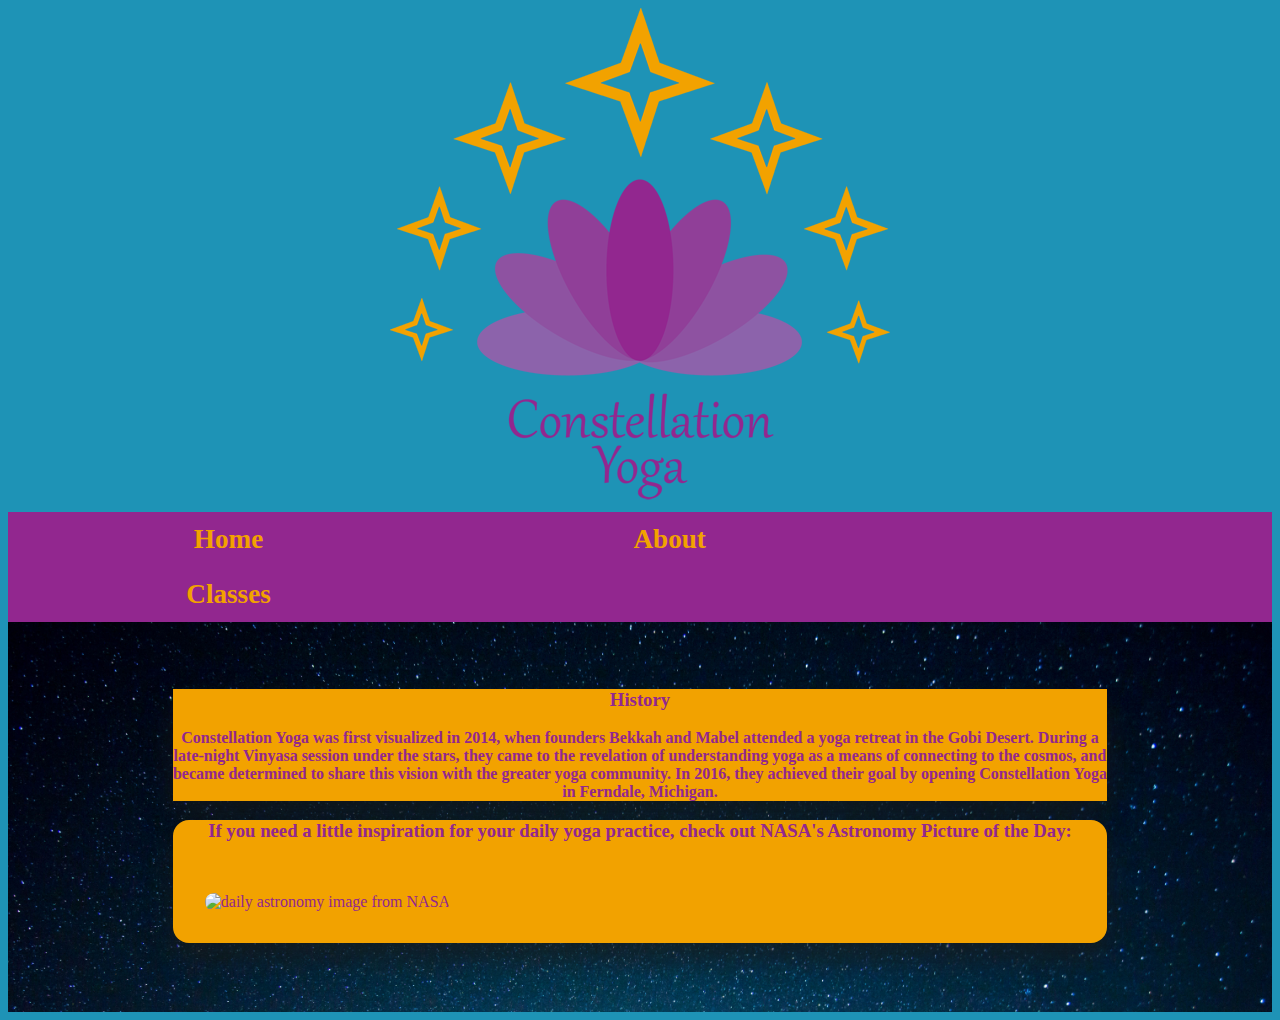
==== about.html @ 90532af6 "fixed formatting issues" ====
<!DOCTYPE html>
<html lang="en">

<head>
	<title>Constellation Yoga</title>
	<link rel="stylesheet" href="https://cdn.jsdelivr.net/npm/bootstrap@4.5.3/dist/css/bootstrap.min.css" integrity="sha384-TX8t27EcRE3e/ihU7zmQxVncDAy5uIKz4rEkgIXeMed4M0jlfIDPvg6uqKI2xXr2" crossorigin="anonymous"/>
	<link href="style.css" rel="stylesheet"/> 
	<link rel="icon" href="constellationicon.jpg"/>
</head>

<body>
	<div class="container logo my-3">
		<img src="constellationlogo.png" class="img-fluid"/>
	</div>
	

	<div class="navbar nav-custom">
		<a href="index.html">Home</a>
		<a href="about.html">About</a>
		<a href="classes.html">Classes</a>
	</div>
	
	<div class="maincontent">
		<div class="card my-5 nasacard">
			<div class="card-body nasatext m-3">
				<h3 class="bold">History</h3>
				<p class="mx-5">Constellation Yoga was first visualized in 2014, when founders Bekkah and Mabel attended a yoga retreat in the Gobi Desert. During a late-night Vinyasa session under the stars, they came to the revelation of understanding yoga as a means of connecting to the cosmos, and became determined to share this vision with the greater yoga community. In 2016, they achieved their goal by opening Constellation Yoga in Ferndale, Michigan.</p>
			</div>
		</div>
			

		<div class="card my-5 nasacard">
			<h3 class="nasaheading mx-5 mb-0"> If you need a little inspiration for your daily yoga practice, check out NASA's Astronomy Picture of the Day:</h3>
			<img src="" id="picture" class="card-img-top nasapic" alt="daily astronomy image from NASA"/>
			<div class="card-body nasatext mx-5">
				<h4 id="title" class="nasasubheading"></h4>
				<p id="date"></p>
			</div>
		</div>
	</div class="maincontent">

	<script type="text/javascript" src="config.js"></script>
	<script src="app.js"></script>
	<script src="https://code.jquery.com/jquery-3.5.1.slim.min.js" integrity="sha384-DfXdz2htPH0lsSSs5nCTpuj/zy4C+OGpamoFVy38MVBnE+IbbVYUew+OrCXaRkfj" crossorigin="anonymous"></script>
	<script src="https://cdn.jsdelivr.net/npm/bootstrap@4.5.3/dist/js/bootstrap.bundle.min.js" integrity="sha384-ho+j7jyWK8fNQe+A12Hb8AhRq26LrZ/JpcUGGOn+Y7RsweNrtN/tE3MoK7ZeZDyx" crossorigin="anonymous"></script>

</body>

</html>
---- style.css ----
body {
	background-color: #1e93b6;
	color: #92278f;
}

.logo {
	text-align: center;
	margin: auto;
	padding: auto;
}

.maincontent {
	background-image: url("skybackground.jpg");
	background-size: cover;
	background-repeat: no-repeat;
	padding: 3em;
}

p {
	font-weight: bold;
}

.navbar {
	background-color: #92278f;
	color: #f2a200;
	width: 100%;
	overflow: auto;
	padding: 0px;
}

.navbar a {
	float: left;
	width: 33%;
	padding:12px;
	text-align: center;
	font-size: 1.7rem;
	transition: background-color 0.2s;
	color: #f2a200;
	text-decoration: none;
	font-weight: bold;
}

.navbar a:hover {
	background-color: #f2a200;
	color: #92278f;
}

.nav-link {
	font-size: 30px;
}

.mainpic {
	border-radius: 5em;
	padding: 0, 2em;
	text-align: center;
	margin: 0;
}

.nasacard {
	margin: auto;
	width: 80%;
	border-radius: 1em;
	box-shadow: 0 16px 30px 0 rgba(24, 24, 24, 0.7);
	background-color: #f2a200;
}

.nasapic {
	padding: 2em;
	text-align: center;
	border-radius: 50px;
}

.nasatext {
	text-align: center;
	background-color: #f2a200;
	align-items: center;
	
}

.nasaheading {
	text-align: center;
	font-weight: bold;
	margin-top: 1em;
}

.nasasubheading {
	text-align: center;
	font-weight: bold;
}

.bold {
	font-weight: bold;
}



@media screen and (max-width: 700px) {
  .navbar a {
    float: none;
    display: block;
    width: 100%;
    text-align: center;
  }
}
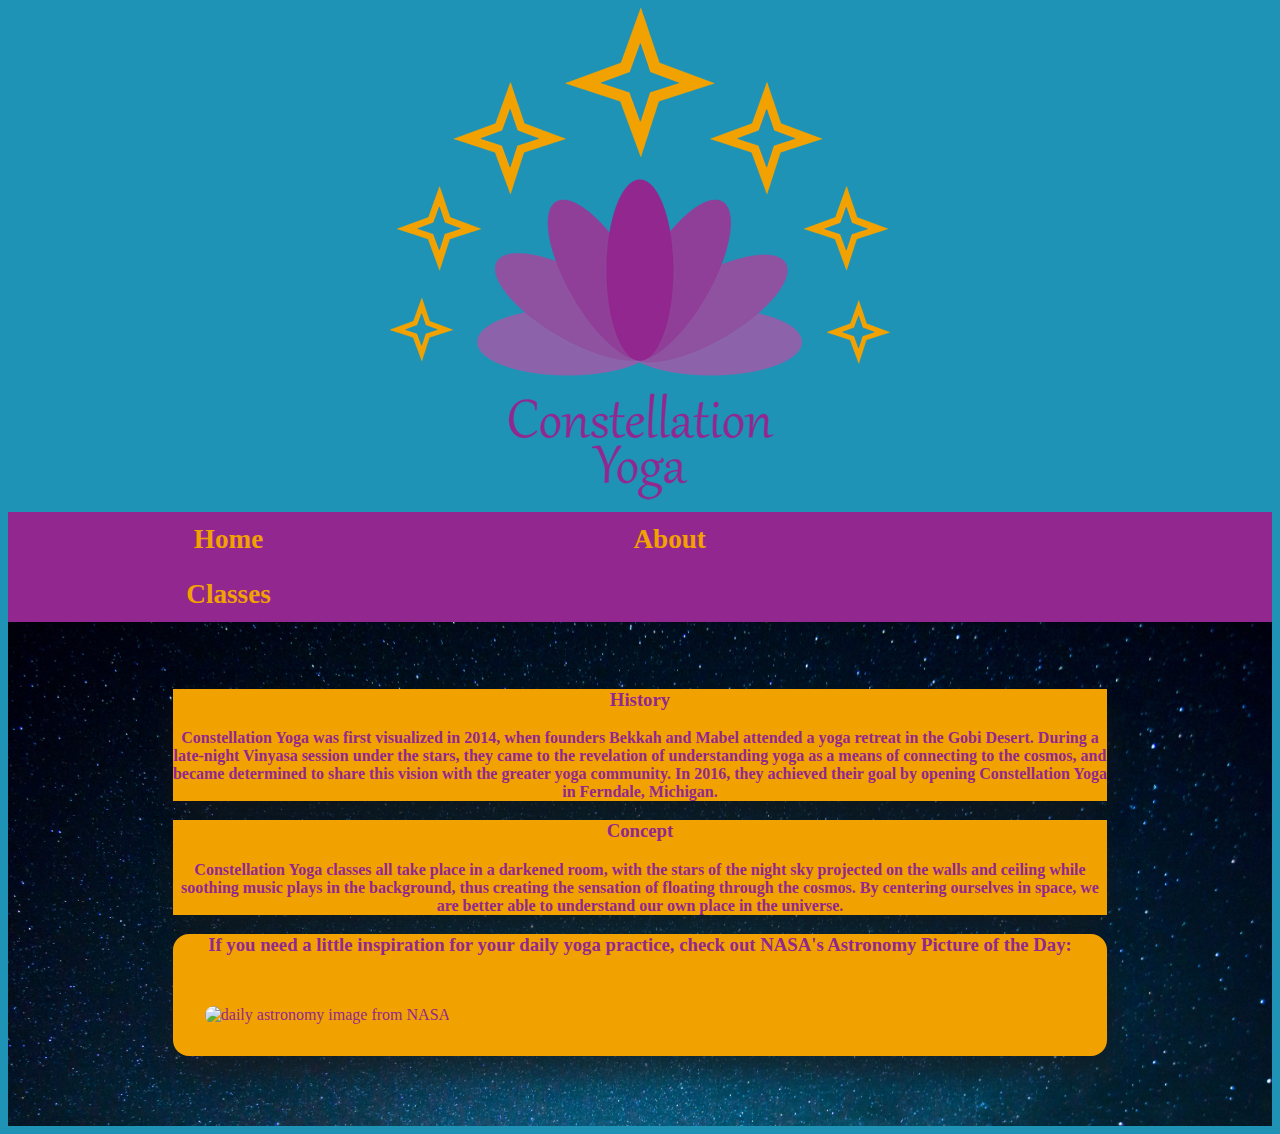
==== commit 36262612: "added more content to about page" ====
--- a/about.html
+++ b/about.html
@@ -21,6 +21,8 @@
 	</div>
 	
 	<div class="maincontent">
+		
+	
 		<div class="card my-5 nasacard">
 			<div class="card-body nasatext m-3">
 				<h3 class="bold">History</h3>
@@ -28,6 +30,13 @@
 			</div>
 		</div>
 			
+		<div class="card my-5 nasacard">
+			<div class="card-body nasatext m-3">
+				<h3 class="bold">Concept</h3>
+				<p class="mx-5">Constellation Yoga classes all take place in a darkened room, with the stars of the night sky projected on the walls and ceiling while soothing music plays in the background, thus creating the sensation of floating through the cosmos. By centering ourselves in space, we are better able to understand our own place in the universe. </p>
+			</div>
+		</div>
+
 
 		<div class="card my-5 nasacard">
 			<h3 class="nasaheading mx-5 mb-0"> If you need a little inspiration for your daily yoga practice, check out NASA's Astronomy Picture of the Day:</h3>
@@ -37,6 +46,7 @@
 				<p id="date"></p>
 			</div>
 		</div>
+		
 	</div class="maincontent">
 
 	<script type="text/javascript" src="config.js"></script>
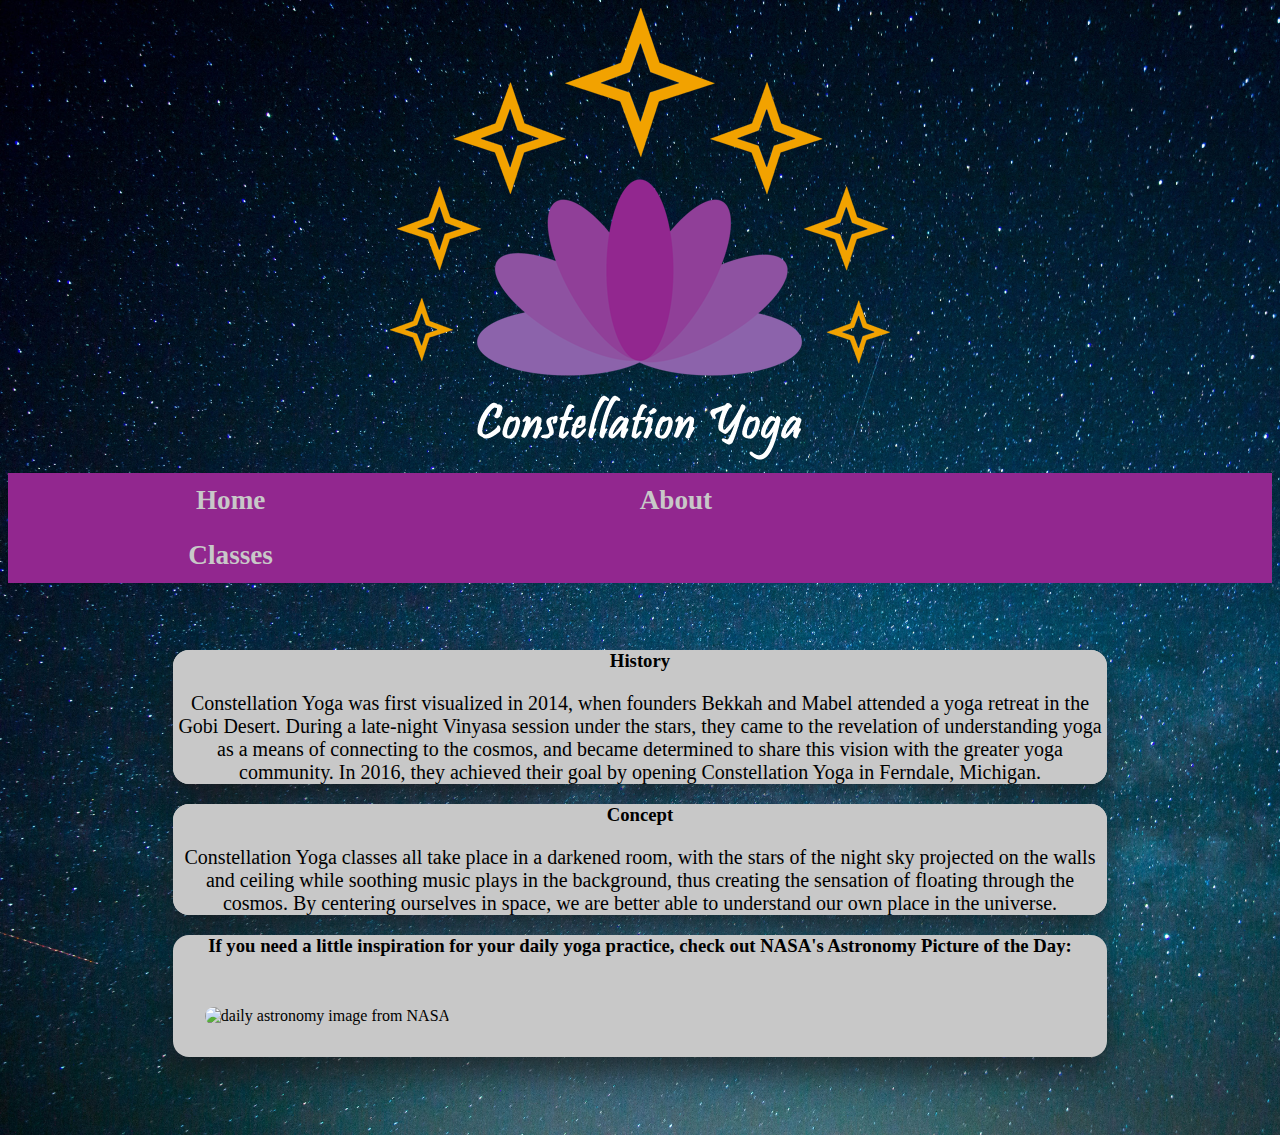
==== commit c18aca8f: "changed spacing on card" ====
--- a/about.html
+++ b/about.html
@@ -41,7 +41,7 @@
 		<div class="card my-5 nasacard">
 			<h3 class="nasaheading mx-5 mb-0"> If you need a little inspiration for your daily yoga practice, check out NASA's Astronomy Picture of the Day:</h3>
 			<img src="" id="picture" class="card-img-top nasapic" alt="daily astronomy image from NASA"/>
-			<div class="card-body nasatext mx-5">
+			<div class="card-body nasatext mx-5 my-3">
 				<h4 id="title" class="nasasubheading"></h4>
 				<p id="date"></p>
 			</div>
--- a/style.css
+++ b/style.css
@@ -1,6 +1,13 @@
+html {
+	min-height: 100%;	
+}
+
 body {
-	background-color: #1e93b6;
-	color: #92278f;
+	background-color: black;
+	color: #000;
+		background-image: url("skybackground.jpg");
+	background-size: cover;
+	background-repeat: no-repeat;
 }
 
 .logo {
@@ -10,19 +17,18 @@
 }
 
 .maincontent {
-	background-image: url("skybackground.jpg");
-	background-size: cover;
-	background-repeat: no-repeat;
+
 	padding: 3em;
 }
 
 p {
-	font-weight: bold;
+	font-size: 20px;
+
 }
 
 .navbar {
 	background-color: #92278f;
-	color: #f2a200;
+	color: #C8C8C8;
 	width: 100%;
 	overflow: auto;
 	padding: 0px;
@@ -30,18 +36,18 @@
 
 .navbar a {
 	float: left;
-	width: 33%;
+	width: 33.33%;
 	padding:12px;
 	text-align: center;
 	font-size: 1.7rem;
 	transition: background-color 0.2s;
-	color: #f2a200;
+	color: #C8C8C8;
 	text-decoration: none;
 	font-weight: bold;
 }
 
 .navbar a:hover {
-	background-color: #f2a200;
+	background-color: #C8C8C8;
 	color: #92278f;
 }
 
@@ -50,10 +56,12 @@
 }
 
 .mainpic {
-	border-radius: 5em;
-	padding: 0, 2em;
+
+	padding: 2em;
 	text-align: center;
 	margin: 0;
+	text-align: center;
+	border-radius: 50px;
 }
 
 .nasacard {
@@ -61,7 +69,7 @@
 	width: 80%;
 	border-radius: 1em;
 	box-shadow: 0 16px 30px 0 rgba(24, 24, 24, 0.7);
-	background-color: #f2a200;
+	background-color: #C8C8C8;
 }
 
 .nasapic {
@@ -72,8 +80,9 @@
 
 .nasatext {
 	text-align: center;
-	background-color: #f2a200;
+	background-color: #C8C8C8;
 	align-items: center;
+	border-radius: 1em;
 	
 }
 
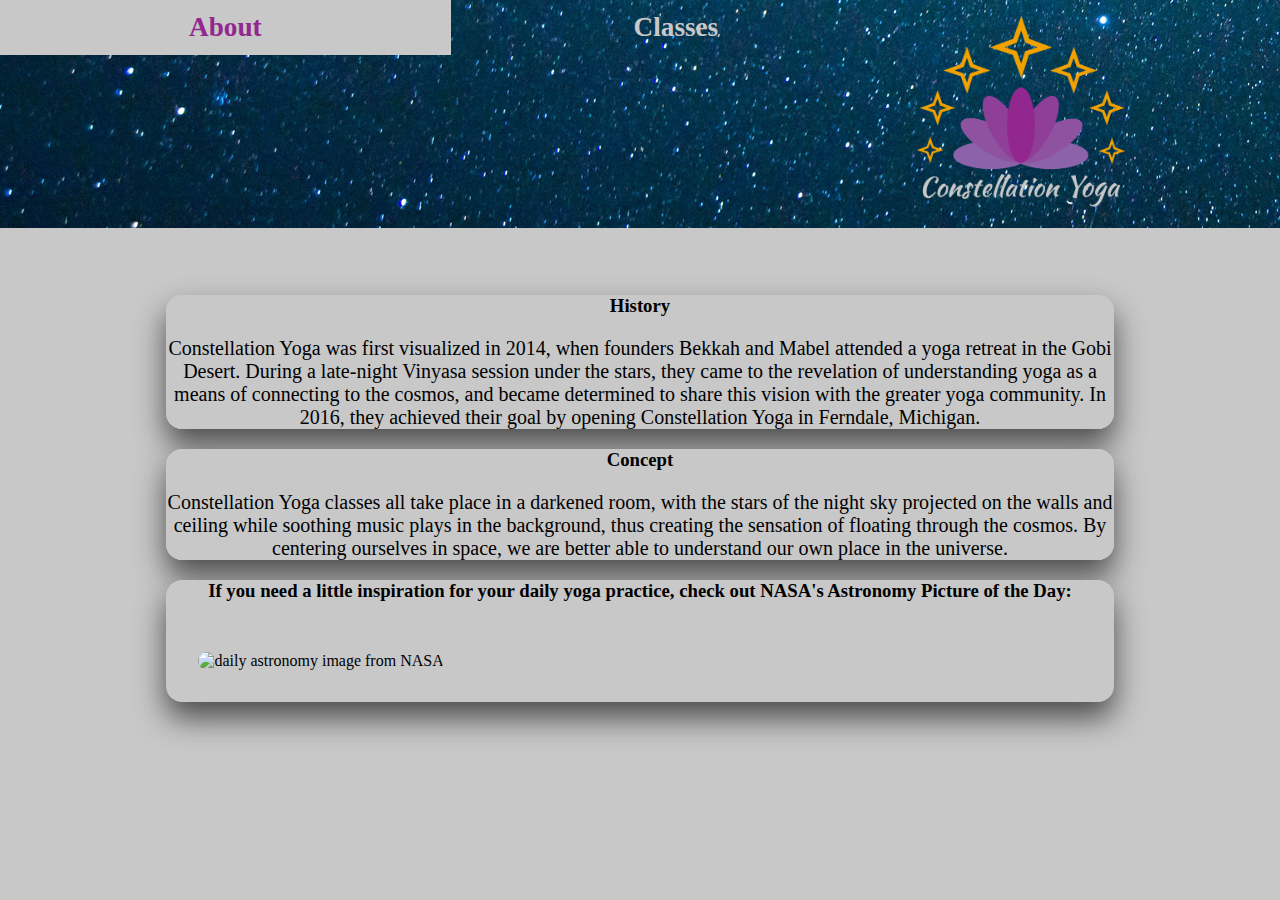
==== commit ab290825: "changed navbar on about and classes" ====
--- a/about.html
+++ b/about.html
@@ -1,43 +1,30 @@
 <!DOCTYPE html>
 <html lang="en">
-
 <head>
 	<title>Constellation Yoga</title>
 	<link rel="stylesheet" href="https://cdn.jsdelivr.net/npm/bootstrap@4.5.3/dist/css/bootstrap.min.css" integrity="sha384-TX8t27EcRE3e/ihU7zmQxVncDAy5uIKz4rEkgIXeMed4M0jlfIDPvg6uqKI2xXr2" crossorigin="anonymous"/>
 	<link href="style.css" rel="stylesheet"/> 
-	<link rel="icon" href="constellationicon.jpg"/>
+	<link rel="icon" href="images/constellationicon.jpg"/>
 </head>
-
 <body>
-	<div class="container logo my-3">
-		<img src="constellationlogo.png" class="img-fluid"/>
-	</div>
-	
-
 	<div class="navbar nav-custom">
-		<a href="index.html">Home</a>
 		<a href="about.html">About</a>
+		<img src="images/constellationlogo.png" class="img-fluid logo"/>
 		<a href="classes.html">Classes</a>
 	</div>
-	
-	<div class="maincontent">
-		
-	
+	<div class="maincontent">	
 		<div class="card my-5 nasacard">
 			<div class="card-body nasatext m-3">
 				<h3 class="bold">History</h3>
 				<p class="mx-5">Constellation Yoga was first visualized in 2014, when founders Bekkah and Mabel attended a yoga retreat in the Gobi Desert. During a late-night Vinyasa session under the stars, they came to the revelation of understanding yoga as a means of connecting to the cosmos, and became determined to share this vision with the greater yoga community. In 2016, they achieved their goal by opening Constellation Yoga in Ferndale, Michigan.</p>
 			</div>
-		</div>
-			
+		</div>		
 		<div class="card my-5 nasacard">
 			<div class="card-body nasatext m-3">
 				<h3 class="bold">Concept</h3>
 				<p class="mx-5">Constellation Yoga classes all take place in a darkened room, with the stars of the night sky projected on the walls and ceiling while soothing music plays in the background, thus creating the sensation of floating through the cosmos. By centering ourselves in space, we are better able to understand our own place in the universe. </p>
 			</div>
 		</div>
-
-
 		<div class="card my-5 nasacard">
 			<h3 class="nasaheading mx-5 mb-0"> If you need a little inspiration for your daily yoga practice, check out NASA's Astronomy Picture of the Day:</h3>
 			<img src="" id="picture" class="card-img-top nasapic" alt="daily astronomy image from NASA"/>
@@ -45,9 +32,8 @@
 				<h4 id="title" class="nasasubheading"></h4>
 				<p id="date"></p>
 			</div>
-		</div>
-		
-	</div class="maincontent">
+		</div>		
+	</div>
 
 	<script type="text/javascript" src="config.js"></script>
 	<script src="app.js"></script>
@@ -55,5 +41,4 @@
 	<script src="https://cdn.jsdelivr.net/npm/bootstrap@4.5.3/dist/js/bootstrap.bundle.min.js" integrity="sha384-ho+j7jyWK8fNQe+A12Hb8AhRq26LrZ/JpcUGGOn+Y7RsweNrtN/tE3MoK7ZeZDyx" crossorigin="anonymous"></script>
 
 </body>
-
 </html>--- a/style.css
+++ b/style.css
@@ -3,27 +3,26 @@
 }
 
 body {
-	background-color: black;
+	background-color: #C8C8C8;
 	color: #000;
-		background-image: url("skybackground.jpg");
 	background-size: cover;
 	background-repeat: no-repeat;
+	margin: 0;
+	padding: 0;
+	height: 100%;
 }
 
 .logo {
-	text-align: center;
-	margin: auto;
-	padding: auto;
+	max-height: 15vw;
+	padding: 1em;
 }
 
 .maincontent {
-
 	padding: 3em;
 }
 
 p {
 	font-size: 20px;
-
 }
 
 .navbar {
@@ -32,9 +31,11 @@
 	width: 100%;
 	overflow: auto;
 	padding: 0px;
+	background-image: url("images/navbackground.png");
 }
 
 .navbar a {
+	font-family: 'Kaushan Script', cursive;
 	float: left;
 	width: 33.33%;
 	padding:12px;
@@ -56,12 +57,13 @@
 }
 
 .mainpic {
+	box-shadow: 0 16px 30px 0 rgba(24, 24, 24, 0.7);
+	text-align: center;
+	border-radius: 2em;
+}
 
-	padding: 2em;
-	text-align: center;
-	margin: 0;
-	text-align: center;
-	border-radius: 50px;
+.maincard {
+
 }
 
 .nasacard {
@@ -83,7 +85,6 @@
 	background-color: #C8C8C8;
 	align-items: center;
 	border-radius: 1em;
-	
 }
 
 .nasaheading {
@@ -102,12 +103,11 @@
 }
 
 
-
 @media screen and (max-width: 700px) {
-  .navbar a {
-    float: none;
-    display: block;
-    width: 100%;
-    text-align: center;
-  }
+	.navbar a {
+		float: none;
+		display: block;
+		width: 100%;
+		text-align: center;
+	}
 }
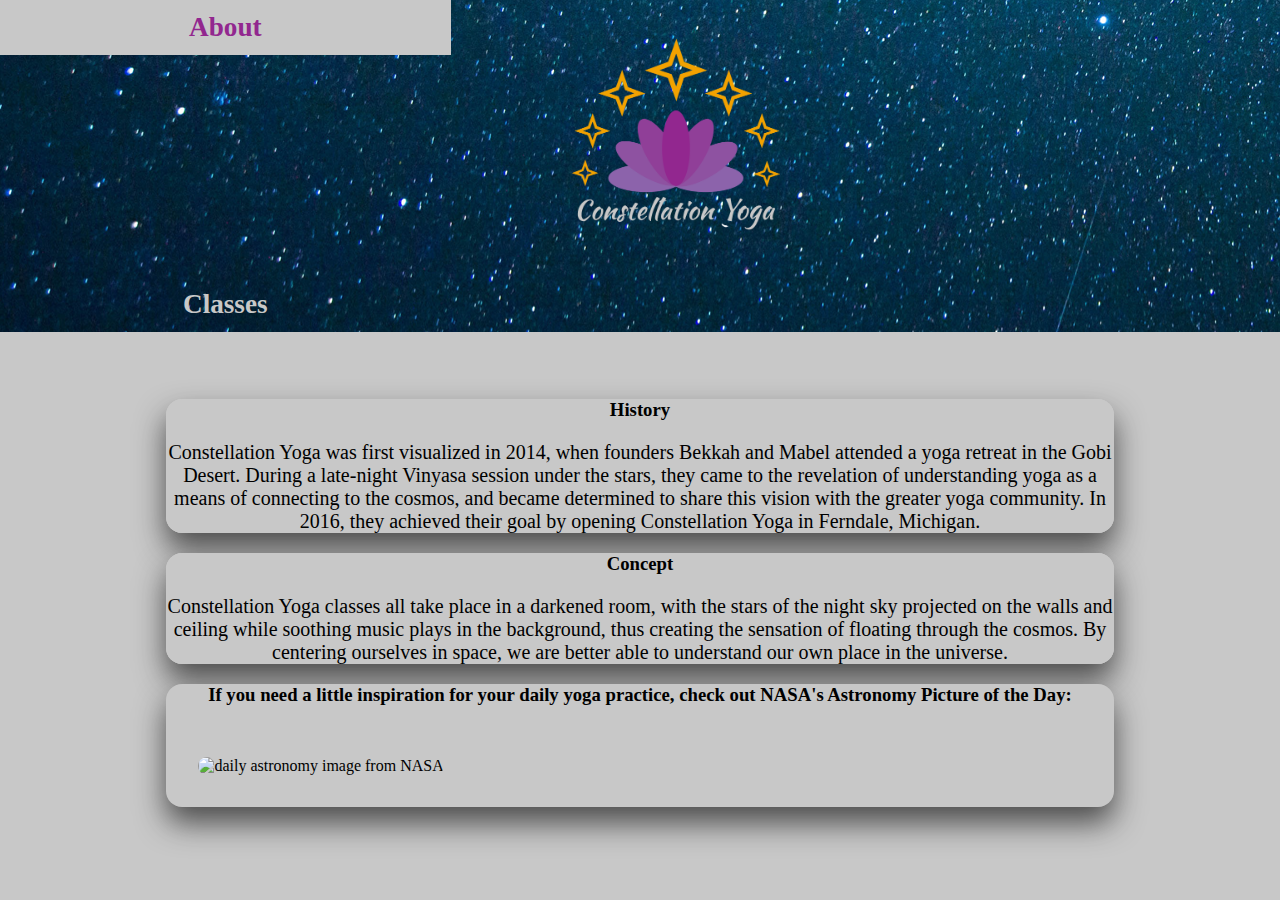
==== commit 702ccfc4: "corrected navbar link" ====
--- a/about.html
+++ b/about.html
@@ -9,7 +9,7 @@
 <body>
 	<div class="navbar nav-custom">
 		<a href="about.html">About</a>
-		<img src="images/constellationlogo.png" class="img-fluid logo"/>
+		<a href="index.html"> <img src="images/constellationlogo.png" class="img-fluid logo"/> </a>
 		<a href="classes.html">Classes</a>
 	</div>
 	<div class="maincontent">	
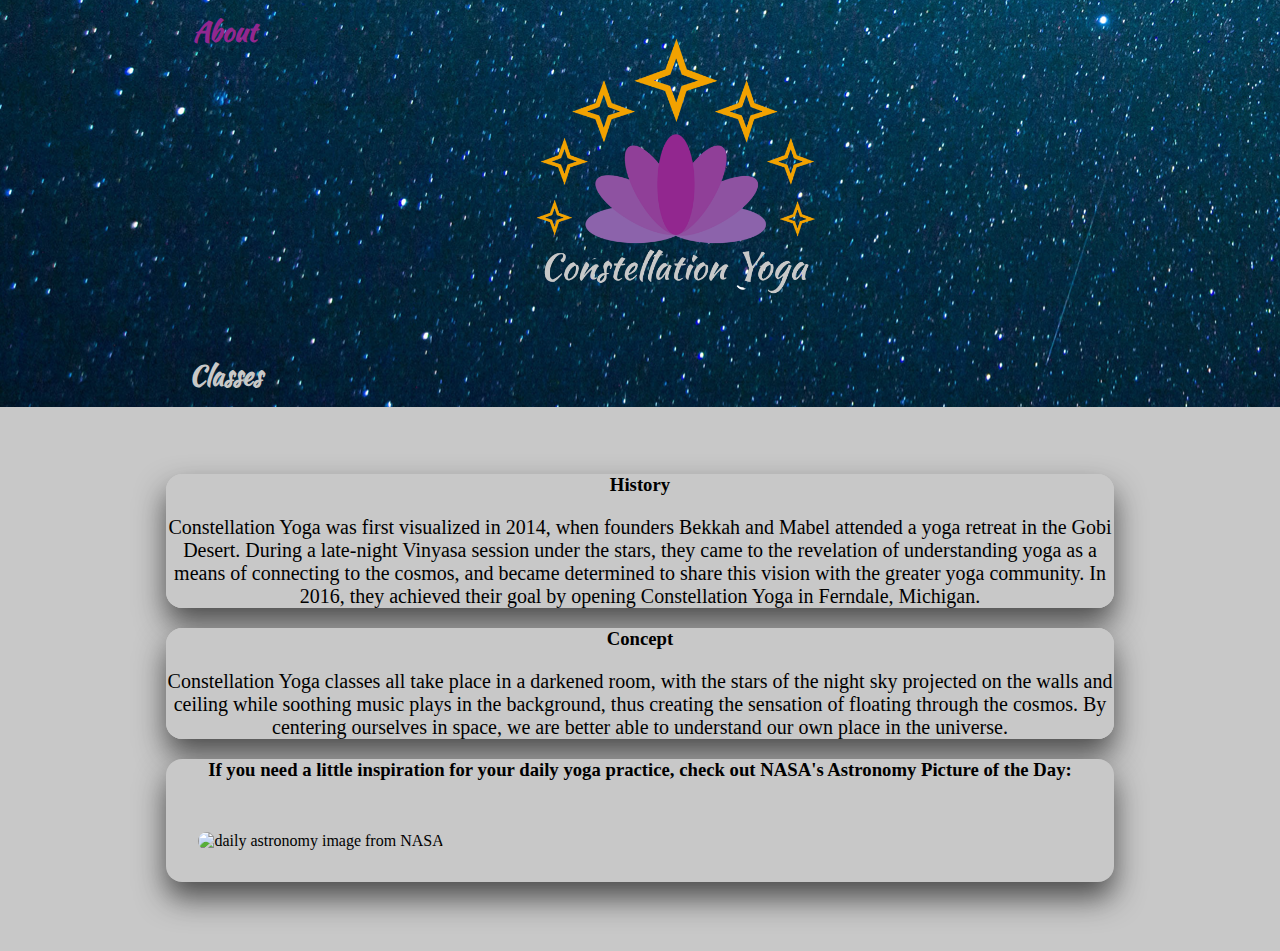
==== commit 6304d87b: "changed navbar image height" ====
--- a/about.html
+++ b/about.html
@@ -2,6 +2,9 @@
 <html lang="en">
 <head>
 	<title>Constellation Yoga</title>
+	<link rel="preconnect" href="https://fonts.googleapis.com">
+	<link rel="preconnect" href="https://fonts.gstatic.com" crossorigin>
+	<link href="https://fonts.googleapis.com/css2?family=Kaushan+Script&display=swap" rel="stylesheet">
 	<link rel="stylesheet" href="https://cdn.jsdelivr.net/npm/bootstrap@4.5.3/dist/css/bootstrap.min.css" integrity="sha384-TX8t27EcRE3e/ihU7zmQxVncDAy5uIKz4rEkgIXeMed4M0jlfIDPvg6uqKI2xXr2" crossorigin="anonymous"/>
 	<link href="style.css" rel="stylesheet"/> 
 	<link rel="icon" href="images/constellationicon.jpg"/>
@@ -9,7 +12,7 @@
 <body>
 	<div class="navbar nav-custom">
 		<a href="about.html">About</a>
-		<a href="index.html"> <img src="images/constellationlogo.png" class="img-fluid logo"/> </a>
+		<a href="index.html"> <img src="images/constellationlogo.png" class="logo"/> </a>
 		<a href="classes.html">Classes</a>
 	</div>
 	<div class="maincontent">	
--- a/style.css
+++ b/style.css
@@ -13,7 +13,7 @@
 }
 
 .logo {
-	max-height: 15vw;
+	max-height: 20vw;
 	padding: 1em;
 }
 
@@ -48,7 +48,6 @@
 }
 
 .navbar a:hover {
-	background-color: #C8C8C8;
 	color: #92278f;
 }
 
@@ -60,10 +59,6 @@
 	box-shadow: 0 16px 30px 0 rgba(24, 24, 24, 0.7);
 	text-align: center;
 	border-radius: 2em;
-}
-
-.maincard {
-
 }
 
 .nasacard {
@@ -102,12 +97,15 @@
 	font-weight: bold;
 }
 
+.footer {
+	text-align: center;
+	line-height: 1em;
+	font-family: 'Kaushan Script', cursive;
+}
+
 
 @media screen and (max-width: 700px) {
-	.navbar a {
-		float: none;
-		display: block;
-		width: 100%;
-		text-align: center;
+	.logo {
+		max-height: 50vw;
 	}
-}
+}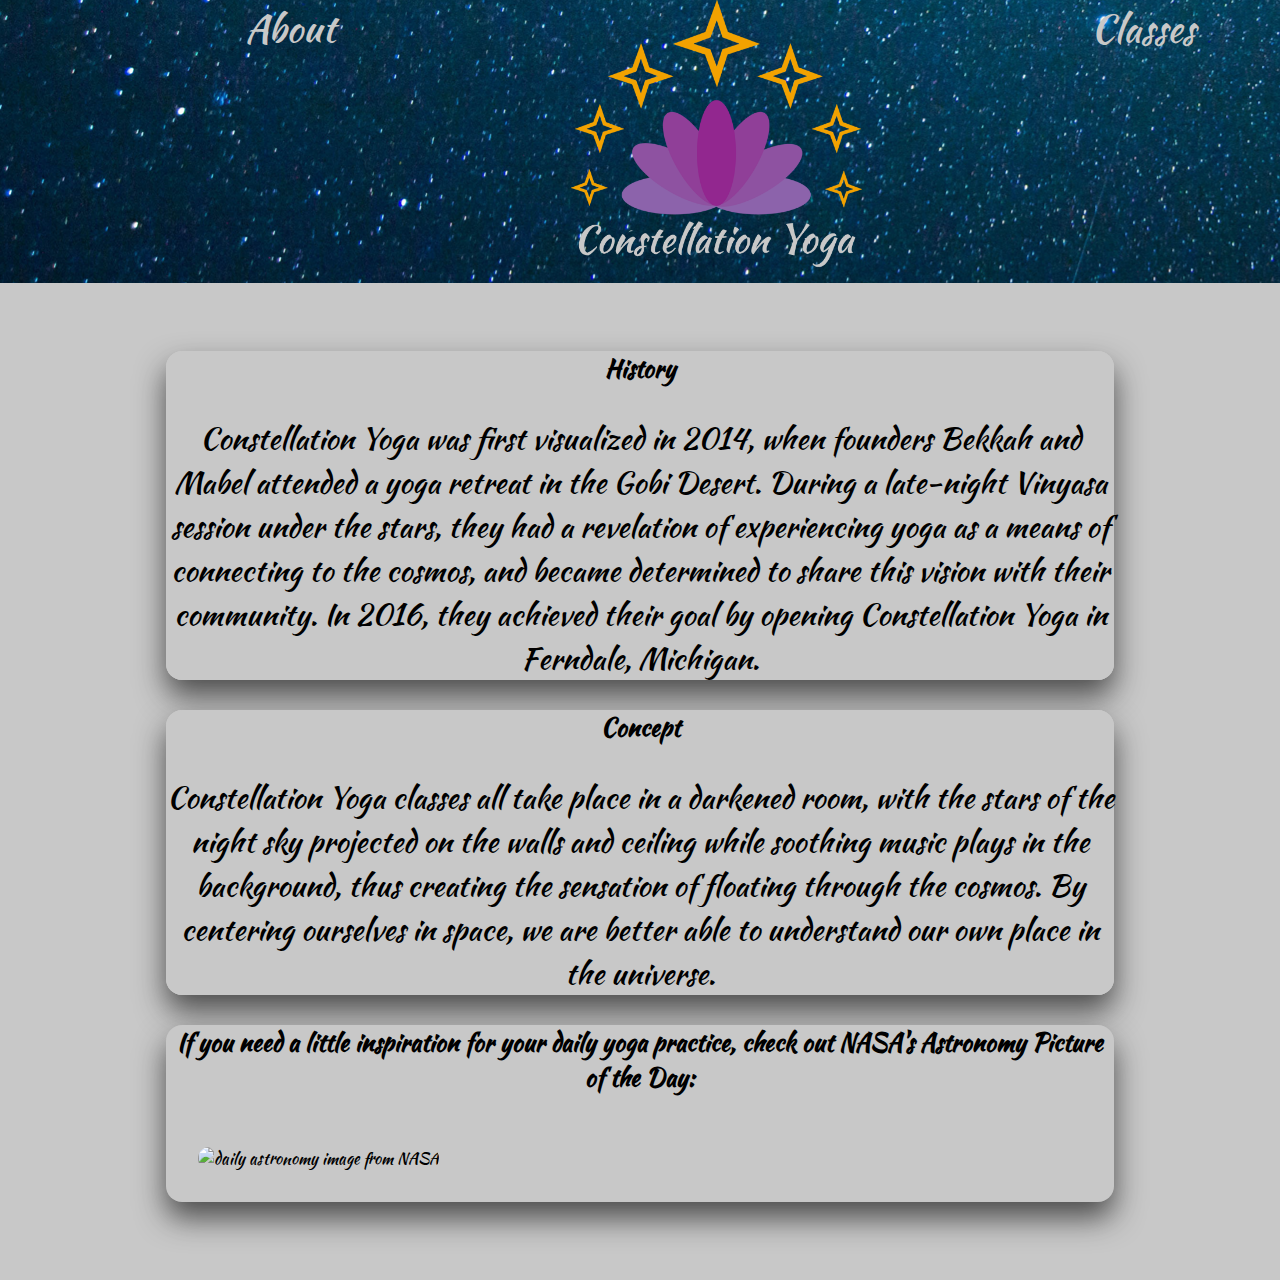
==== commit 25261c44: "final adjustments" ====
--- a/about.html
+++ b/about.html
@@ -10,7 +10,7 @@
 	<link rel="icon" href="images/constellationicon.jpg"/>
 </head>
 <body>
-	<div class="navbar nav-custom">
+	<div class="navbar align-items-end">
 		<a href="about.html">About</a>
 		<a href="index.html"> <img src="images/constellationlogo.png" class="logo"/> </a>
 		<a href="classes.html">Classes</a>
@@ -18,18 +18,18 @@
 	<div class="maincontent">	
 		<div class="card my-5 nasacard">
 			<div class="card-body nasatext m-3">
-				<h3 class="bold">History</h3>
-				<p class="mx-5">Constellation Yoga was first visualized in 2014, when founders Bekkah and Mabel attended a yoga retreat in the Gobi Desert. During a late-night Vinyasa session under the stars, they came to the revelation of understanding yoga as a means of connecting to the cosmos, and became determined to share this vision with the greater yoga community. In 2016, they achieved their goal by opening Constellation Yoga in Ferndale, Michigan.</p>
+				<h2 class="bold mb-4">History</h2>
+				<p class="mx-5">Constellation Yoga was first visualized in 2014, when founders Bekkah and Mabel attended a yoga retreat in the Gobi Desert. During a late-night Vinyasa session under the stars, they had a revelation of experiencing yoga as a means of connecting to the cosmos, and became determined to share this vision with their community. In 2016, they achieved their goal by opening Constellation Yoga in Ferndale, Michigan.</p>
 			</div>
 		</div>		
 		<div class="card my-5 nasacard">
 			<div class="card-body nasatext m-3">
-				<h3 class="bold">Concept</h3>
+				<h2 class="bold mb-4">Concept</h2>
 				<p class="mx-5">Constellation Yoga classes all take place in a darkened room, with the stars of the night sky projected on the walls and ceiling while soothing music plays in the background, thus creating the sensation of floating through the cosmos. By centering ourselves in space, we are better able to understand our own place in the universe. </p>
 			</div>
 		</div>
 		<div class="card my-5 nasacard">
-			<h3 class="nasaheading mx-5 mb-0"> If you need a little inspiration for your daily yoga practice, check out NASA's Astronomy Picture of the Day:</h3>
+			<h2 class="nasaheading mx-5 mb-0"> If you need a little inspiration for your daily yoga practice, check out NASA's Astronomy Picture of the Day:</h2>
 			<img src="" id="picture" class="card-img-top nasapic" alt="daily astronomy image from NASA"/>
 			<div class="card-body nasatext mx-5 my-3">
 				<h4 id="title" class="nasasubheading"></h4>
--- a/style.css
+++ b/style.css
@@ -10,11 +10,11 @@
 	margin: 0;
 	padding: 0;
 	height: 100%;
+	font-family: 'Kaushan Script', cursive;
 }
 
 .logo {
-	max-height: 20vw;
-	padding: 1em;
+	max-height: 21vw;
 }
 
 .maincontent {
@@ -22,15 +22,15 @@
 }
 
 p {
-	font-size: 20px;
+	font-size: 30px;
 }
 
 .navbar {
-	background-color: #92278f;
 	color: #C8C8C8;
 	width: 100%;
 	overflow: auto;
-	padding: 0px;
+	padding-left: 6vw;
+	padding-right: 6vw;
 	background-image: url("images/navbackground.png");
 }
 
@@ -38,13 +38,12 @@
 	font-family: 'Kaushan Script', cursive;
 	float: left;
 	width: 33.33%;
-	padding:12px;
 	text-align: center;
-	font-size: 1.7rem;
+	font-size: 3vw;
 	transition: background-color 0.2s;
 	color: #C8C8C8;
 	text-decoration: none;
-	font-weight: bold;
+
 }
 
 .navbar a:hover {
@@ -99,13 +98,12 @@
 
 .footer {
 	text-align: center;
-	line-height: 1em;
+	line-height: 1.2em;
 	font-family: 'Kaushan Script', cursive;
 }
 
-
 @media screen and (max-width: 700px) {
-	.logo {
-		max-height: 50vw;
+	.navbar a {
+		font-size: 5vh;
 	}
 }